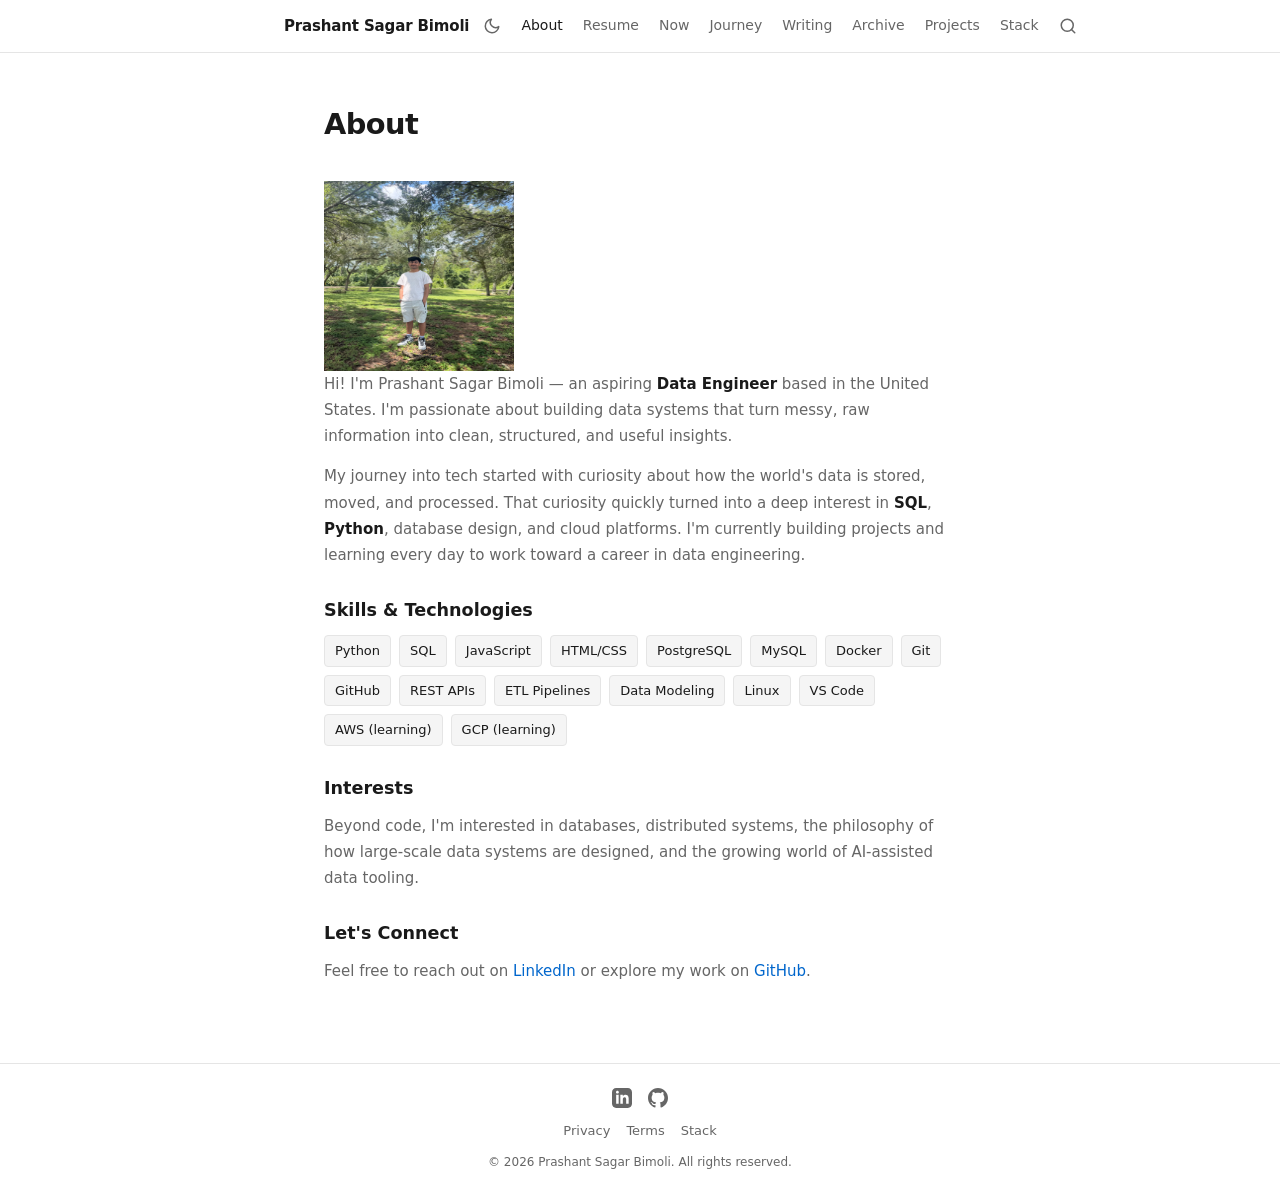
==== about/index.html @ 8d5ed230 "Initial commit: Prashant Sagar Bimoli personal portfolio blueprint" ====
<!DOCTYPE html>
<html lang="en" data-theme="light">
<head>
  <meta charset="UTF-8">
  <meta name="viewport" content="width=device-width, initial-scale=1">
  <meta name="description" content="Learn more about Prashant Sagar Bimoli — aspiring data engineer, his background, interests, and skills.">
  <title>About | Prashant Sagar Bimoli</title>
  <meta name="author" content="Prashant Sagar Bimoli">
  <link rel="icon" type="image/jpeg" href="/images/favicon.jpg">
  <link rel="apple-touch-icon" href="/images/prashant-avatar.jpg">
  <meta property="og:title" content="About | Prashant Sagar Bimoli">
  <meta property="og:description" content="Learn more about Prashant Sagar Bimoli — aspiring data engineer, his background, interests, and skills.">
  <meta property="og:type" content="website">
  <meta name="twitter:card" content="summary">
  <link rel="stylesheet" href="/css/style.css">
  <script src="/js/theme-init.js"></script>
</head>
<body>
  <a href="#main-content" class="skip-link">Skip to main content</a>
  <header class="app-header">
    <nav class="nav-container" aria-label="Main navigation">
      <div class="logo-group">
        <a href="/" class="logo-mark">Prashant Sagar Bimoli</a>
        <button id="theme-toggle" aria-label="Toggle dark mode" type="button">
          <svg id="sun-icon" width="18" height="18" viewBox="0 0 24 24" fill="none" stroke="currentColor" stroke-width="2" stroke-linecap="round" stroke-linejoin="round" style="display:none"><circle cx="12" cy="12" r="5"></circle><line x1="12" y1="1" x2="12" y2="3"></line><line x1="12" y1="21" x2="12" y2="23"></line><line x1="4.22" y1="4.22" x2="5.64" y2="5.64"></line><line x1="18.36" y1="18.36" x2="19.78" y2="19.78"></line><line x1="1" y1="12" x2="3" y2="12"></line><line x1="21" y1="12" x2="23" y2="12"></line><line x1="4.22" y1="19.78" x2="5.64" y2="18.36"></line><line x1="18.36" y1="5.64" x2="19.78" y2="4.22"></line></svg>
          <svg id="moon-icon" width="18" height="18" viewBox="0 0 24 24" fill="none" stroke="currentColor" stroke-width="2" stroke-linecap="round" stroke-linejoin="round" style="display:none"><path d="M21 12.79A9 9 0 1 1 11.21 3 7 7 0 0 0 21 12.79z"></path></svg>
        </button>
      </div>
      <div class="nav-links">
        <a href="/about/" aria-current="page">About</a>
        <a href="/resume/">Resume</a>
        <a href="/now/">Now</a>
        <a href="/journey/">Journey</a>
        <a href="/blog/">Writing</a>
        <a href="/archive/">Archive</a>
        <a href="/projects/">Projects</a>
        <a href="/stack/">Stack</a>
        <a href="/search/" class="nav-search-link desktop-only" aria-label="Search posts"><svg width="18" height="18" viewBox="0 0 24 24" fill="none" stroke="currentColor" stroke-width="2" stroke-linecap="round" stroke-linejoin="round"><circle cx="11" cy="11" r="8"></circle><line x1="21" y1="21" x2="16.65" y2="16.65"></line></svg></a>
      </div>
      <div class="nav-actions">
        <a href="/search/" class="nav-search-link mobile-search" aria-label="Search posts"><svg width="18" height="18" viewBox="0 0 24 24" fill="none" stroke="currentColor" stroke-width="2" stroke-linecap="round" stroke-linejoin="round"><circle cx="11" cy="11" r="8"></circle><line x1="21" y1="21" x2="16.65" y2="16.65"></line></svg></a>
        <button id="menu-toggle" aria-label="Toggle mobile menu" aria-expanded="false" aria-controls="mobile-menu" type="button">
          <svg id="menu-open-icon" width="20" height="20" viewBox="0 0 24 24" fill="none" stroke="currentColor" stroke-width="2" stroke-linecap="round" stroke-linejoin="round"><line x1="3" y1="12" x2="21" y2="12"></line><line x1="3" y1="6" x2="21" y2="6"></line><line x1="3" y1="18" x2="21" y2="18"></line></svg>
          <svg id="menu-close-icon" width="20" height="20" viewBox="0 0 24 24" fill="none" stroke="currentColor" stroke-width="2" stroke-linecap="round" stroke-linejoin="round" style="display:none"><line x1="18" y1="6" x2="6" y2="18"></line><line x1="6" y1="6" x2="18" y2="18"></line></svg>
        </button>
      </div>
    </nav>
    <div id="mobile-menu">
      <div class="mobile-nav-links">
        <a href="/about/">About</a><a href="/resume/">Resume</a><a href="/now/">Now</a><a href="/journey/">Journey</a><a href="/blog/">Writing</a><a href="/archive/">Archive</a><a href="/projects/">Projects</a><a href="/stack/">Stack</a>
      </div>
    </div>
  </header>

  <main id="main-content" class="main-content">
    <div class="content-wrapper">

      <div class="page-header">
        <h1 class="page-title">About</h1>
      </div>

      <div class="about-content">

        <div class="about-avatar-wrap">
          <img
            src="/images/prashant-avatar.jpg"
            alt="Prashant Sagar Bimoli"
            class="avatar-img"
            width="190"
            height="190"
            loading="eager"
            fetchpriority="high"
          >
        </div>

        <p>Hi! I'm Prashant Sagar Bimoli — an aspiring <strong>Data Engineer</strong> based in the United States. I'm passionate about building data systems that turn messy, raw information into clean, structured, and useful insights.</p>

        <p>My journey into tech started with curiosity about how the world's data is stored, moved, and processed. That curiosity quickly turned into a deep interest in <strong>SQL</strong>, <strong>Python</strong>, database design, and cloud platforms. I'm currently building projects and learning every day to work toward a career in data engineering.</p>

        <h2>Skills &amp; Technologies</h2>

        <div class="skills-grid" aria-label="Skills and technologies">
          <span class="skill-tag">Python</span>
          <span class="skill-tag">SQL</span>
          <span class="skill-tag">JavaScript</span>
          <span class="skill-tag">HTML/CSS</span>
          <span class="skill-tag">PostgreSQL</span>
          <span class="skill-tag">MySQL</span>
          <span class="skill-tag">Docker</span>
          <span class="skill-tag">Git</span>
          <span class="skill-tag">GitHub</span>
          <span class="skill-tag">REST APIs</span>
          <span class="skill-tag">ETL Pipelines</span>
          <span class="skill-tag">Data Modeling</span>
          <span class="skill-tag">Linux</span>
          <span class="skill-tag">VS Code</span>
          <span class="skill-tag">AWS (learning)</span>
          <span class="skill-tag">GCP (learning)</span>
        </div>

        <h2>Interests</h2>

        <p>Beyond code, I'm interested in databases, distributed systems, the philosophy of how large-scale data systems are designed, and the growing world of AI-assisted data tooling.</p>

        <h2>Let's Connect</h2>

        <p>Feel free to reach out on <a href="https://www.linkedin.com/in/prashant-sagar-bimoli-88267a333/" target="_blank" rel="nofollow noopener noreferrer">LinkedIn</a> or explore my work on <a href="https://github.com/Prashant-S-Bimoli" target="_blank" rel="nofollow noopener noreferrer">GitHub</a>.</p>

      </div>

    </div>
  </main>

  <footer class="app-footer">
    <div class="footer-container">
      <div class="footer-socials">
        <a href="https://www.linkedin.com/in/prashant-sagar-bimoli-88267a333/" target="_blank" rel="nofollow noopener noreferrer" aria-label="LinkedIn"><svg width="20" height="20" fill="currentColor" viewBox="0 0 24 24"><path d="M19 0h-14c-2.761 0-5 2.239-5 5v14c0 2.761 2.239 5 5 5h14c2.762 0 5-2.239 5-5v-14c0-2.761-2.238-5-5-5zm-11 19h-3v-11h3v11zm-1.5-12.268c-.966 0-1.75-.779-1.75-1.75s.784-1.75 1.75-1.75 1.75.779 1.75 1.75-.784 1.75-1.75 1.75zm13.5 12.268h-3v-5.604c0-3.368-4-3.113-4 0v5.604h-3v-11h3v1.765c1.396-2.586 7-2.777 7 2.476v6.759z"/></svg></a>
        <a href="https://github.com/Prashant-S-Bimoli" target="_blank" rel="nofollow noopener noreferrer" aria-label="GitHub"><svg width="20" height="20" fill="currentColor" viewBox="0 0 24 24"><path d="M12 0c-6.626 0-12 5.373-12 12 0 5.302 3.438 9.8 8.207 11.387.599.111.793-.261.793-.577v-2.234c-3.338.726-4.033-1.416-4.033-1.416-.546-1.387-1.333-1.756-1.333-1.756-1.089-.745.083-.729.083-.729 1.205.084 1.839 1.237 1.839 1.237 1.07 1.834 2.807 1.304 3.492.997.107-.775.418-1.305.762-1.604-2.665-.305-5.467-1.334-5.467-5.931 0-1.311.469-2.381 1.236-3.221-.124-.303-.535-1.524.117-3.176 0 0 1.008-.322 3.301 1.23.957-.266 1.983-.399 3.003-.404 1.02.005 2.047.138 3.006.404 2.291-1.552 3.297-1.23 3.297-1.23.653 1.653.242 2.874.118 3.176.77.84 1.235 1.911 1.235 3.221 0 4.609-2.807 5.624-5.479 5.921.43.372.823 1.102.823 2.222v3.293c0 .319.192.694.801.576 4.765-1.589 8.199-6.086 8.199-11.386 0-6.627-5.373-12-12-12z"/></svg></a>
      </div>
      <nav class="footer-links" aria-label="Footer navigation">
        <a href="/privacy/">Privacy</a>
        <a href="/terms/">Terms</a>
        <a href="/stack/">Stack</a>
      </nav>
      <div class="footer-copy">&copy; 2026 Prashant Sagar Bimoli. All rights reserved.</div>
    </div>
  </footer>
  <script src="/js/main.js"></script>
</body>
</html>
---- css/style.css ----
/* =====================
   CSS CUSTOM PROPERTIES
   ===================== */
:root {
  --color-bg: #ffffff;
  --color-text: #1a1a1a;
  --color-text-muted: #666666;
  --color-border: #e5e5e5;
  --color-accent: #0066cc;
  --color-accent-hover: #0052a3;
  --color-surface: #f5f5f5;
  --color-code-bg: #f3f4f6;
  --color-header-bg: rgba(255,255,255,0.92);
  --max-width: 680px;
  --font-sans: system-ui, -apple-system, BlinkMacSystemFont, 'Segoe UI', Roboto, sans-serif;
  --font-mono: 'Courier New', Courier, monospace;
}

[data-theme="dark"] {
  --color-bg: #1d1e20;
  --color-text: #e8e8e8;
  --color-text-muted: #999999;
  --color-border: #2e2f31;
  --color-accent: #4da6ff;
  --color-accent-hover: #66b3ff;
  --color-surface: #252628;
  --color-code-bg: #2a2b2d;
  --color-header-bg: rgba(29,30,32,0.92);
}

/* =====================
   RESET & BASE
   ===================== */
*, *::before, *::after { box-sizing: border-box; margin: 0; padding: 0; }

html { scroll-behavior: smooth; }

body {
  font-family: var(--font-sans);
  background-color: var(--color-bg);
  color: var(--color-text);
  font-size: 16px;
  line-height: 1.65;
  transition: background-color 0.2s, color 0.2s;
}

a {
  color: var(--color-accent);
  text-decoration: none;
}
a:hover { text-decoration: underline; color: var(--color-accent-hover); }

img { max-width: 100%; display: block; }

ul { list-style: none; }

/* =====================
   SKIP LINK
   ===================== */
.skip-link {
  position: absolute;
  top: -100%;
  left: 0;
  background: var(--color-accent);
  color: #fff;
  padding: 8px 16px;
  z-index: 9999;
  font-size: 14px;
}
.skip-link:focus { top: 0; }

/* =====================
   HEADER & NAV
   ===================== */
.app-header {
  position: sticky;
  top: 0;
  z-index: 100;
  background: var(--color-header-bg);
  backdrop-filter: blur(8px);
  border-bottom: 1px solid var(--color-border);
}

.nav-container {
  max-width: calc(var(--max-width) + 80px);
  margin: 0 auto;
  padding: 0 24px;
  height: 52px;
  display: flex;
  align-items: center;
  justify-content: space-between;
  gap: 16px;
}

.logo-group {
  display: flex;
  align-items: center;
  gap: 10px;
  flex-shrink: 0;
}

.logo-mark {
  font-weight: 600;
  font-size: 15px;
  color: var(--color-text);
  text-decoration: none;
  letter-spacing: -0.01em;
}
.logo-mark:hover { color: var(--color-accent); text-decoration: none; }

/* Theme toggle */
#theme-toggle {
  background: none;
  border: none;
  cursor: pointer;
  color: var(--color-text-muted);
  display: flex;
  align-items: center;
  padding: 4px;
  border-radius: 4px;
  transition: color 0.2s;
}
#theme-toggle:hover { color: var(--color-text); }
#theme-toggle svg { display: block; }

/* Desktop nav links */
.nav-links {
  display: flex;
  align-items: center;
  gap: 20px;
}
.nav-links a {
  font-size: 14px;
  color: var(--color-text-muted);
  text-decoration: none;
  transition: color 0.2s;
}
.nav-links a:hover, .nav-links a.active { color: var(--color-text); }

.nav-search-link {
  color: var(--color-text-muted);
  display: flex;
  align-items: center;
}
.nav-search-link:hover { color: var(--color-text); }

/* Nav actions */
.nav-actions {
  display: flex;
  align-items: center;
  gap: 12px;
}

/* Hamburger */
#menu-toggle {
  display: none;
  background: none;
  border: none;
  cursor: pointer;
  color: var(--color-text);
  padding: 4px;
}

/* Mobile menu */
#mobile-menu {
  display: none;
  background: var(--color-bg);
  border-bottom: 1px solid var(--color-border);
  padding: 16px 24px;
}
#mobile-menu.open { display: block; }
.mobile-nav-links {
  display: flex;
  flex-direction: column;
  gap: 0;
}
.mobile-nav-links a {
  font-size: 15px;
  color: var(--color-text);
  padding: 10px 0;
  border-bottom: 1px solid var(--color-border);
  text-decoration: none;
}
.mobile-nav-links a:last-child { border-bottom: none; }
.mobile-nav-links a:hover { color: var(--color-accent); }

/* =====================
   MAIN CONTENT
   ===================== */
.main-content {
  min-height: calc(100vh - 52px - 80px);
}
.content-wrapper {
  max-width: var(--max-width);
  margin: 0 auto;
  padding: 48px 24px 64px;
}

/* =====================
   HERO SECTION
   ===================== */
.hero-section {
  display: flex;
  gap: 28px;
  align-items: flex-start;
  margin-bottom: 32px;
}

.hero-avatar img {
  width: 120px;
  height: 120px;
  border-radius: 50%;
  object-fit: cover;
  flex-shrink: 0;
}

.hero-title {
  font-size: 1.6rem;
  font-weight: 700;
  margin-bottom: 12px;
  letter-spacing: -0.02em;
  line-height: 1.2;
}

.hero-bio {
  font-size: 15px;
  color: var(--color-text-muted);
  margin-bottom: 10px;
  line-height: 1.7;
}
.hero-bio:last-child { margin-bottom: 0; }
.hero-bio strong { color: var(--color-text); font-weight: 600; }

.journey-teaser {
  font-size: 14px;
  color: var(--color-text-muted);
  margin-bottom: 40px;
}

/* =====================
   SECTIONS
   ===================== */
.home-section {
  margin-top: 40px;
}
.section-title {
  font-size: 1rem;
  font-weight: 600;
  color: var(--color-text-muted);
  margin-bottom: 16px;
  text-transform: uppercase;
  letter-spacing: 0.04em;
  font-size: 12px;
}

/* =====================
   POST LIST
   ===================== */
.post-list { margin-bottom: 16px; }
.post-list li { border-bottom: 1px solid var(--color-border); }
.post-list li:first-child { border-top: 1px solid var(--color-border); }

.post-row-link {
  display: block;
  color: var(--color-text);
  text-decoration: none;
  padding: 12px 0;
}
.post-row-link:hover { text-decoration: none; }
.post-row-link:hover h3 { color: var(--color-accent); }

.post-row {
  display: flex;
  justify-content: space-between;
  align-items: baseline;
  gap: 16px;
}
.post-row h3 {
  font-size: 15px;
  font-weight: 500;
  transition: color 0.15s;
  flex: 1;
  line-height: 1.4;
}
.post-row time {
  font-size: 13px;
  color: var(--color-text-muted);
  white-space: nowrap;
  flex-shrink: 0;
}

.more-container { margin-top: 12px; }
.arrow-link {
  font-size: 14px;
  color: var(--color-text-muted);
  text-decoration: none;
}
.arrow-link:hover { color: var(--color-accent); text-decoration: none; }

/* =====================
   PAGE HEADER
   ===================== */
.page-header { margin-bottom: 32px; }
.page-title {
  font-size: 1.8rem;
  font-weight: 700;
  letter-spacing: -0.02em;
  margin-bottom: 8px;
}
.page-subtitle {
  font-size: 15px;
  color: var(--color-text-muted);
}

/* =====================
   ABOUT PAGE
   ===================== */
.about-content h2 {
  font-size: 1.1rem;
  font-weight: 600;
  margin: 28px 0 10px;
}
.about-content p {
  font-size: 15px;
  color: var(--color-text-muted);
  margin-bottom: 14px;
  line-height: 1.75;
}
.about-content p strong { color: var(--color-text); }
.skills-grid {
  display: flex;
  flex-wrap: wrap;
  gap: 8px;
  margin-top: 10px;
}
.skill-tag {
  background: var(--color-surface);
  border: 1px solid var(--color-border);
  border-radius: 4px;
  padding: 4px 10px;
  font-size: 13px;
  color: var(--color-text);
}

/* =====================
   RESUME PAGE
   ===================== */
.resume-section { margin-bottom: 36px; }
.resume-section h2 {
  font-size: 1rem;
  font-weight: 600;
  text-transform: uppercase;
  letter-spacing: 0.06em;
  color: var(--color-text-muted);
  font-size: 12px;
  margin-bottom: 16px;
  padding-bottom: 8px;
  border-bottom: 1px solid var(--color-border);
}
.resume-entry { margin-bottom: 20px; }
.resume-entry-header {
  display: flex;
  justify-content: space-between;
  align-items: baseline;
  gap: 8px;
  flex-wrap: wrap;
  margin-bottom: 4px;
}
.resume-entry h3 { font-size: 15px; font-weight: 600; }
.resume-entry .date {
  font-size: 13px;
  color: var(--color-text-muted);
  white-space: nowrap;
}
.resume-entry .org {
  font-size: 14px;
  color: var(--color-accent);
  margin-bottom: 6px;
}
.resume-entry p, .resume-entry ul {
  font-size: 14px;
  color: var(--color-text-muted);
  line-height: 1.65;
}
.resume-entry ul { list-style: disc; padding-left: 18px; }
.resume-entry ul li { margin-bottom: 4px; }
.download-btn {
  display: inline-flex;
  align-items: center;
  gap: 6px;
  background: var(--color-accent);
  color: #fff;
  padding: 8px 16px;
  border-radius: 6px;
  font-size: 14px;
  font-weight: 500;
  margin-bottom: 32px;
  text-decoration: none;
  transition: background 0.2s;
}
.download-btn:hover { background: var(--color-accent-hover); text-decoration: none; color: #fff; }

/* =====================
   NOW PAGE
   ===================== */
.now-content h2 {
  font-size: 1.05rem;
  font-weight: 600;
  margin: 28px 0 8px;
}
.now-content p, .now-content ul {
  font-size: 15px;
  color: var(--color-text-muted);
  line-height: 1.75;
  margin-bottom: 12px;
}
.now-content ul { list-style: disc; padding-left: 18px; }
.now-content ul li { margin-bottom: 6px; }
.last-updated {
  font-size: 13px;
  color: var(--color-text-muted);
  margin-top: 40px;
  padding-top: 20px;
  border-top: 1px solid var(--color-border);
}

/* =====================
   JOURNEY PAGE
   ===================== */
.journey-list { margin-top: 8px; }
.journey-entry {
  display: flex;
  gap: 20px;
  padding: 20px 0;
  border-bottom: 1px solid var(--color-border);
}
.journey-entry:first-child { border-top: 1px solid var(--color-border); }
.journey-date {
  font-size: 13px;
  color: var(--color-text-muted);
  white-space: nowrap;
  min-width: 80px;
  padding-top: 2px;
}
.journey-body h3 {
  font-size: 15px;
  font-weight: 600;
  margin-bottom: 6px;
}
.journey-body p {
  font-size: 14px;
  color: var(--color-text-muted);
  line-height: 1.65;
}

/* =====================
   BLOG PAGE
   ===================== */
.blog-post-content {
  font-size: 16px;
  line-height: 1.8;
  color: var(--color-text);
}
.blog-post-content h2 {
  font-size: 1.3rem;
  font-weight: 600;
  margin: 32px 0 12px;
  letter-spacing: -0.01em;
}
.blog-post-content h3 {
  font-size: 1.1rem;
  font-weight: 600;
  margin: 24px 0 8px;
}
.blog-post-content p { margin-bottom: 18px; color: var(--color-text-muted); }
.blog-post-content p strong { color: var(--color-text); }
.blog-post-content ul, .blog-post-content ol {
  padding-left: 22px;
  margin-bottom: 18px;
}
.blog-post-content li {
  margin-bottom: 6px;
  color: var(--color-text-muted);
}
.blog-post-content a { color: var(--color-accent); }
.blog-post-content pre {
  background: var(--color-code-bg);
  border: 1px solid var(--color-border);
  border-radius: 6px;
  padding: 16px;
  overflow-x: auto;
  margin-bottom: 18px;
  font-family: var(--font-mono);
  font-size: 14px;
  line-height: 1.5;
}
.blog-post-content code {
  font-family: var(--font-mono);
  font-size: 13px;
  background: var(--color-code-bg);
  padding: 2px 5px;
  border-radius: 3px;
  border: 1px solid var(--color-border);
}
.blog-post-content pre code {
  background: none;
  border: none;
  padding: 0;
  font-size: 14px;
}

.post-meta {
  display: flex;
  gap: 16px;
  font-size: 13px;
  color: var(--color-text-muted);
  margin-bottom: 32px;
  flex-wrap: wrap;
}
.tag-list { display: flex; gap: 6px; flex-wrap: wrap; }
.tag {
  background: var(--color-surface);
  border: 1px solid var(--color-border);
  border-radius: 4px;
  padding: 2px 8px;
  font-size: 12px;
  color: var(--color-text-muted);
}

/* Copy code button */
.code-block { position: relative; }
.copy-code-btn {
  position: absolute;
  top: 8px;
  right: 8px;
  background: var(--color-surface);
  border: 1px solid var(--color-border);
  border-radius: 4px;
  padding: 4px 8px;
  font-size: 12px;
  cursor: pointer;
  color: var(--color-text-muted);
  display: flex;
  align-items: center;
  gap: 4px;
  opacity: 0;
  transition: opacity 0.15s;
}
.code-block:hover .copy-code-btn { opacity: 1; }
.copy-code-btn.copied { color: #16a34a; }

/* =====================
   ARCHIVE PAGE
   ===================== */
.archive-year { margin-bottom: 32px; }
.archive-year-title {
  font-size: 1rem;
  font-weight: 600;
  color: var(--color-text-muted);
  margin-bottom: 12px;
  font-size: 12px;
  text-transform: uppercase;
  letter-spacing: 0.05em;
}

/* =====================
   PROJECTS PAGE
   ===================== */
.projects-grid {
  display: grid;
  gap: 16px;
  margin-top: 8px;
}
.project-card {
  border: 1px solid var(--color-border);
  border-radius: 8px;
  padding: 20px;
  background: var(--color-bg);
  transition: border-color 0.2s;
}
.project-card:hover { border-color: var(--color-accent); }
.project-card h3 { font-size: 15px; font-weight: 600; margin-bottom: 6px; }
.project-card p {
  font-size: 14px;
  color: var(--color-text-muted);
  margin-bottom: 12px;
  line-height: 1.6;
}
.project-links {
  display: flex;
  gap: 10px;
  flex-wrap: wrap;
  margin-bottom: 12px;
}
.project-link {
  font-size: 13px;
  color: var(--color-accent);
  text-decoration: none;
}
.project-link:hover { text-decoration: underline; }
.tech-tags { display: flex; flex-wrap: wrap; gap: 6px; }
.tech-tag {
  background: var(--color-surface);
  border: 1px solid var(--color-border);
  border-radius: 4px;
  padding: 2px 8px;
  font-size: 12px;
  color: var(--color-text-muted);
}

/* =====================
   STACK PAGE
   ===================== */
.stack-category { margin-bottom: 32px; }
.stack-category h2 {
  font-size: 12px;
  font-weight: 600;
  text-transform: uppercase;
  letter-spacing: 0.05em;
  color: var(--color-text-muted);
  margin-bottom: 14px;
  padding-bottom: 8px;
  border-bottom: 1px solid var(--color-border);
}
.stack-items { display: flex; flex-direction: column; gap: 0; }
.stack-item {
  display: flex;
  justify-content: space-between;
  align-items: baseline;
  padding: 10px 0;
  border-bottom: 1px solid var(--color-border);
  font-size: 14px;
}
.stack-item:first-child { border-top: 1px solid var(--color-border); }
.stack-item-name { font-weight: 500; }
.stack-item-desc { color: var(--color-text-muted); font-size: 13px; }

/* =====================
   SEARCH PAGE
   ===================== */
.search-box {
  display: flex;
  gap: 8px;
  margin-bottom: 24px;
}
#search-input {
  flex: 1;
  padding: 10px 14px;
  border: 1px solid var(--color-border);
  border-radius: 6px;
  background: var(--color-bg);
  color: var(--color-text);
  font-size: 15px;
  font-family: var(--font-sans);
  outline: none;
  transition: border-color 0.2s;
}
#search-input:focus { border-color: var(--color-accent); }
#search-input::placeholder { color: var(--color-text-muted); }
#search-results { }
.search-result-item {
  padding: 14px 0;
  border-bottom: 1px solid var(--color-border);
}
.search-result-item:first-child { border-top: 1px solid var(--color-border); }
.search-result-item a {
  font-size: 15px;
  font-weight: 500;
  color: var(--color-text);
  text-decoration: none;
}
.search-result-item a:hover { color: var(--color-accent); }
.search-result-item p {
  font-size: 13px;
  color: var(--color-text-muted);
  margin-top: 4px;
}
.search-empty {
  font-size: 14px;
  color: var(--color-text-muted);
  padding: 20px 0;
}

/* =====================
   STATIC PAGES (PRIVACY / TERMS)
   ===================== */
.static-content h2 {
  font-size: 1.1rem;
  font-weight: 600;
  margin: 28px 0 10px;
}
.static-content p, .static-content ul {
  font-size: 15px;
  color: var(--color-text-muted);
  margin-bottom: 14px;
  line-height: 1.75;
}
.static-content ul { list-style: disc; padding-left: 18px; }
.static-content ul li { margin-bottom: 6px; }

/* =====================
   FOOTER
   ===================== */
.app-footer {
  border-top: 1px solid var(--color-border);
  padding: 24px 0;
}
.footer-container {
  max-width: calc(var(--max-width) + 80px);
  margin: 0 auto;
  padding: 0 24px;
  display: flex;
  flex-direction: column;
  align-items: center;
  gap: 12px;
  text-align: center;
}
.footer-socials {
  display: flex;
  gap: 16px;
  align-items: center;
}
.footer-socials a {
  color: var(--color-text-muted);
  display: flex;
  align-items: center;
  text-decoration: none;
  transition: color 0.2s;
}
.footer-socials a:hover { color: var(--color-text); }
.footer-links {
  display: flex;
  gap: 16px;
}
.footer-links a {
  font-size: 13px;
  color: var(--color-text-muted);
  text-decoration: none;
}
.footer-links a:hover { color: var(--color-text); }
.footer-copy {
  font-size: 12px;
  color: var(--color-text-muted);
}

/* =====================
   RESPONSIVE
   ===================== */
@media (max-width: 768px) {
  .nav-links { display: none; }
  .nav-search-link.desktop-only { display: none; }
  #menu-toggle { display: flex; }

  .hero-section {
    flex-direction: column;
    align-items: center;
    text-align: center;
  }
  .hero-avatar img { width: 100px; height: 100px; }
  .hero-title { font-size: 1.4rem; }

  .post-row { flex-direction: column; gap: 2px; }
  .post-row time { font-size: 12px; }

  .resume-entry-header { flex-direction: column; }

  .journey-entry { flex-direction: column; gap: 4px; }
  .journey-date { min-width: auto; }

  .content-wrapper { padding: 32px 16px 48px; }
}

@media (min-width: 769px) {
  .mobile-search { display: none; }
}

/* =====================
   FOCUS STYLES
   ===================== */
:focus-visible {
  outline: 2px solid var(--color-accent);
  outline-offset: 3px;
  border-radius: 2px;
}
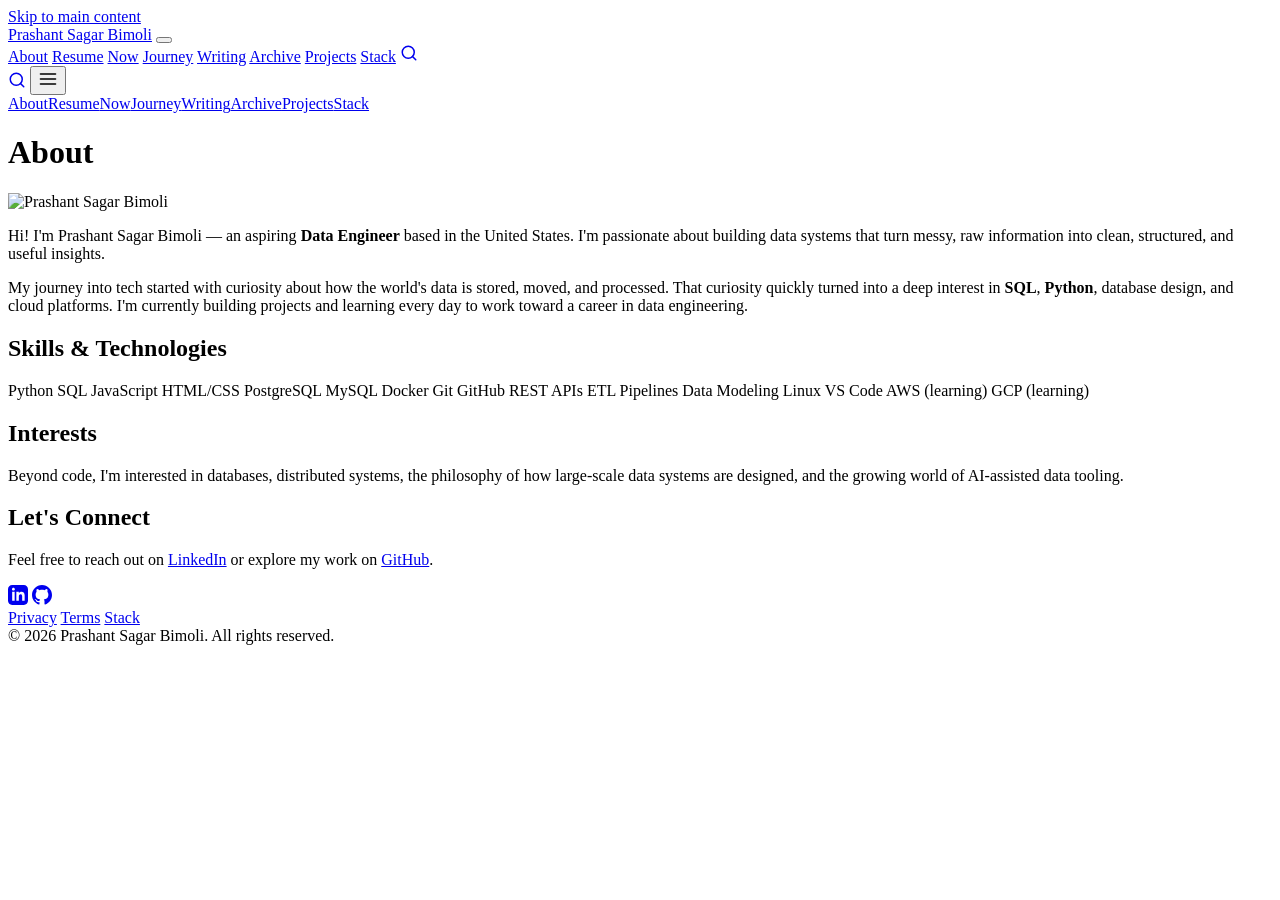
==== commit f80b00c1: "Configure paths and .nojekyll for GitHub Pages (github.io)" ====
--- a/about/index.html
+++ b/about/index.html
@@ -6,39 +6,39 @@
   <meta name="description" content="Learn more about Prashant Sagar Bimoli — aspiring data engineer, his background, interests, and skills.">
   <title>About | Prashant Sagar Bimoli</title>
   <meta name="author" content="Prashant Sagar Bimoli">
-  <link rel="icon" type="image/jpeg" href="/images/favicon.jpg">
-  <link rel="apple-touch-icon" href="/images/prashant-avatar.jpg">
+  <link rel="icon" type="image/jpeg" href="/mypersonalsite/images/favicon.jpg">
+  <link rel="apple-touch-icon" href="/mypersonalsite/images/prashant-avatar.jpg">
   <meta property="og:title" content="About | Prashant Sagar Bimoli">
   <meta property="og:description" content="Learn more about Prashant Sagar Bimoli — aspiring data engineer, his background, interests, and skills.">
   <meta property="og:type" content="website">
   <meta name="twitter:card" content="summary">
-  <link rel="stylesheet" href="/css/style.css">
-  <script src="/js/theme-init.js"></script>
+  <link rel="stylesheet" href="/mypersonalsite/css/style.css">
+  <script src="/mypersonalsite/js/theme-init.js"></script>
 </head>
 <body>
   <a href="#main-content" class="skip-link">Skip to main content</a>
   <header class="app-header">
     <nav class="nav-container" aria-label="Main navigation">
       <div class="logo-group">
-        <a href="/" class="logo-mark">Prashant Sagar Bimoli</a>
+        <a href="/mypersonalsite/" class="logo-mark">Prashant Sagar Bimoli</a>
         <button id="theme-toggle" aria-label="Toggle dark mode" type="button">
           <svg id="sun-icon" width="18" height="18" viewBox="0 0 24 24" fill="none" stroke="currentColor" stroke-width="2" stroke-linecap="round" stroke-linejoin="round" style="display:none"><circle cx="12" cy="12" r="5"></circle><line x1="12" y1="1" x2="12" y2="3"></line><line x1="12" y1="21" x2="12" y2="23"></line><line x1="4.22" y1="4.22" x2="5.64" y2="5.64"></line><line x1="18.36" y1="18.36" x2="19.78" y2="19.78"></line><line x1="1" y1="12" x2="3" y2="12"></line><line x1="21" y1="12" x2="23" y2="12"></line><line x1="4.22" y1="19.78" x2="5.64" y2="18.36"></line><line x1="18.36" y1="5.64" x2="19.78" y2="4.22"></line></svg>
           <svg id="moon-icon" width="18" height="18" viewBox="0 0 24 24" fill="none" stroke="currentColor" stroke-width="2" stroke-linecap="round" stroke-linejoin="round" style="display:none"><path d="M21 12.79A9 9 0 1 1 11.21 3 7 7 0 0 0 21 12.79z"></path></svg>
         </button>
       </div>
       <div class="nav-links">
-        <a href="/about/" aria-current="page">About</a>
-        <a href="/resume/">Resume</a>
-        <a href="/now/">Now</a>
-        <a href="/journey/">Journey</a>
-        <a href="/blog/">Writing</a>
-        <a href="/archive/">Archive</a>
-        <a href="/projects/">Projects</a>
-        <a href="/stack/">Stack</a>
-        <a href="/search/" class="nav-search-link desktop-only" aria-label="Search posts"><svg width="18" height="18" viewBox="0 0 24 24" fill="none" stroke="currentColor" stroke-width="2" stroke-linecap="round" stroke-linejoin="round"><circle cx="11" cy="11" r="8"></circle><line x1="21" y1="21" x2="16.65" y2="16.65"></line></svg></a>
+        <a href="/mypersonalsite/about/" aria-current="page">About</a>
+        <a href="/mypersonalsite/resume/">Resume</a>
+        <a href="/mypersonalsite/now/">Now</a>
+        <a href="/mypersonalsite/journey/">Journey</a>
+        <a href="/mypersonalsite/blog/">Writing</a>
+        <a href="/mypersonalsite/archive/">Archive</a>
+        <a href="/mypersonalsite/projects/">Projects</a>
+        <a href="/mypersonalsite/stack/">Stack</a>
+        <a href="/mypersonalsite/search/" class="nav-search-link desktop-only" aria-label="Search posts"><svg width="18" height="18" viewBox="0 0 24 24" fill="none" stroke="currentColor" stroke-width="2" stroke-linecap="round" stroke-linejoin="round"><circle cx="11" cy="11" r="8"></circle><line x1="21" y1="21" x2="16.65" y2="16.65"></line></svg></a>
       </div>
       <div class="nav-actions">
-        <a href="/search/" class="nav-search-link mobile-search" aria-label="Search posts"><svg width="18" height="18" viewBox="0 0 24 24" fill="none" stroke="currentColor" stroke-width="2" stroke-linecap="round" stroke-linejoin="round"><circle cx="11" cy="11" r="8"></circle><line x1="21" y1="21" x2="16.65" y2="16.65"></line></svg></a>
+        <a href="/mypersonalsite/search/" class="nav-search-link mobile-search" aria-label="Search posts"><svg width="18" height="18" viewBox="0 0 24 24" fill="none" stroke="currentColor" stroke-width="2" stroke-linecap="round" stroke-linejoin="round"><circle cx="11" cy="11" r="8"></circle><line x1="21" y1="21" x2="16.65" y2="16.65"></line></svg></a>
         <button id="menu-toggle" aria-label="Toggle mobile menu" aria-expanded="false" aria-controls="mobile-menu" type="button">
           <svg id="menu-open-icon" width="20" height="20" viewBox="0 0 24 24" fill="none" stroke="currentColor" stroke-width="2" stroke-linecap="round" stroke-linejoin="round"><line x1="3" y1="12" x2="21" y2="12"></line><line x1="3" y1="6" x2="21" y2="6"></line><line x1="3" y1="18" x2="21" y2="18"></line></svg>
           <svg id="menu-close-icon" width="20" height="20" viewBox="0 0 24 24" fill="none" stroke="currentColor" stroke-width="2" stroke-linecap="round" stroke-linejoin="round" style="display:none"><line x1="18" y1="6" x2="6" y2="18"></line><line x1="6" y1="6" x2="18" y2="18"></line></svg>
@@ -47,7 +47,7 @@
     </nav>
     <div id="mobile-menu">
       <div class="mobile-nav-links">
-        <a href="/about/">About</a><a href="/resume/">Resume</a><a href="/now/">Now</a><a href="/journey/">Journey</a><a href="/blog/">Writing</a><a href="/archive/">Archive</a><a href="/projects/">Projects</a><a href="/stack/">Stack</a>
+        <a href="/mypersonalsite/about/">About</a><a href="/mypersonalsite/resume/">Resume</a><a href="/mypersonalsite/now/">Now</a><a href="/mypersonalsite/journey/">Journey</a><a href="/mypersonalsite/blog/">Writing</a><a href="/mypersonalsite/archive/">Archive</a><a href="/mypersonalsite/projects/">Projects</a><a href="/mypersonalsite/stack/">Stack</a>
       </div>
     </div>
   </header>
@@ -63,7 +63,7 @@
 
         <div class="about-avatar-wrap">
           <img
-            src="/images/prashant-avatar.jpg"
+            src="/mypersonalsite/images/prashant-avatar.jpg"
             alt="Prashant Sagar Bimoli"
             class="avatar-img"
             width="190"
@@ -118,13 +118,13 @@
         <a href="https://github.com/Prashant-S-Bimoli" target="_blank" rel="nofollow noopener noreferrer" aria-label="GitHub"><svg width="20" height="20" fill="currentColor" viewBox="0 0 24 24"><path d="M12 0c-6.626 0-12 5.373-12 12 0 5.302 3.438 9.8 8.207 11.387.599.111.793-.261.793-.577v-2.234c-3.338.726-4.033-1.416-4.033-1.416-.546-1.387-1.333-1.756-1.333-1.756-1.089-.745.083-.729.083-.729 1.205.084 1.839 1.237 1.839 1.237 1.07 1.834 2.807 1.304 3.492.997.107-.775.418-1.305.762-1.604-2.665-.305-5.467-1.334-5.467-5.931 0-1.311.469-2.381 1.236-3.221-.124-.303-.535-1.524.117-3.176 0 0 1.008-.322 3.301 1.23.957-.266 1.983-.399 3.003-.404 1.02.005 2.047.138 3.006.404 2.291-1.552 3.297-1.23 3.297-1.23.653 1.653.242 2.874.118 3.176.77.84 1.235 1.911 1.235 3.221 0 4.609-2.807 5.624-5.479 5.921.43.372.823 1.102.823 2.222v3.293c0 .319.192.694.801.576 4.765-1.589 8.199-6.086 8.199-11.386 0-6.627-5.373-12-12-12z"/></svg></a>
       </div>
       <nav class="footer-links" aria-label="Footer navigation">
-        <a href="/privacy/">Privacy</a>
-        <a href="/terms/">Terms</a>
-        <a href="/stack/">Stack</a>
+        <a href="/mypersonalsite/privacy/">Privacy</a>
+        <a href="/mypersonalsite/terms/">Terms</a>
+        <a href="/mypersonalsite/stack/">Stack</a>
       </nav>
       <div class="footer-copy">&copy; 2026 Prashant Sagar Bimoli. All rights reserved.</div>
     </div>
   </footer>
-  <script src="/js/main.js"></script>
+  <script src="/mypersonalsite/js/main.js"></script>
 </body>
 </html>
